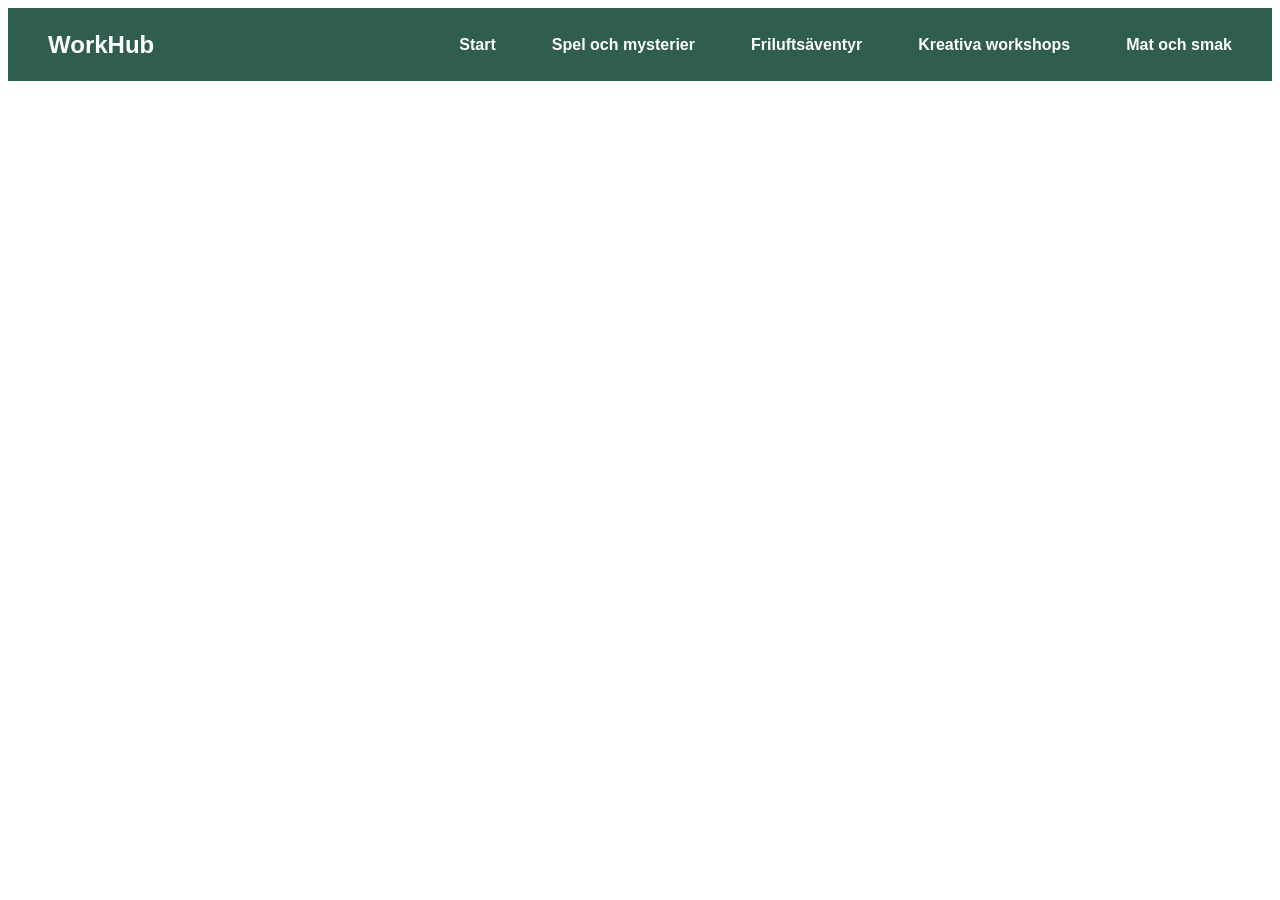
==== index.html @ 184ad090 "Add files via upload Startpage with header" ====
<!DOCTYPE html>
<html>
<head>
    <link
        rel="stylesheet" 
        href="style.css">
</head>
<body>

<!-- header for links and tabs to other pages -->
<header class="header">
    <nav>
        <h1>WorkHub</h1>
        <div
            class="nav-links">
            <a href=""><button>Start</button></a>
            <a href=""></a><button>Spel och mysterier</button></a>
            <a href=""></a><button>Friluftsäventyr</button></a>
            <a href=""></a><button>Kreativa workshops</button></a>
            <a href=""></a><button>Mat och smak</button></a>
        </div>
    </nav>
</header>

<main>
<!-- section for welcome text -->
<section class="hero">
</section>

<section class="booking">
<!-- bokningskorten -->
</section>

</main>

<footer>
<!-- copyright -->
</footer>

</body>

</html>
---- style.css ----
* {
    box-sizing: border-box;
}

nav {
    display: flex;
    align-items: center;
    justify-content: space-between;
    width: 100%;
    max-width: 1200px;
    margin-left: auto;
    margin-right: auto;
}

.header{
    background-color: #2F5D50;
    font-family: "Inter", sans-serif;
    font-weight: 600;
    color: #ffffff;
    width: auto;
    height: 73px;
    padding: 22px 40px;
    box-sizing: border-box;
    display: flex;
}

.nav-links {
    display: flex;
    gap: 28px;
}

.nav-links button{
    border: none;
    background: none;
    padding: 0;
    cursor: pointer;
    
    font-size: 16px;
    font-family: "Inter", sans-serif;
    font-weight: 600;
    color: #ffffff;
}

.nav-links button:hover{
    color: black;
}

.hero{
    background-color: #E4EDE9;
    font-family: "Inter", sans-serif;
    font-weight: 600;
    color: #6B7470;
    width: auto;
    height: 346;
    display: flex;
    flex-direction: column;
}
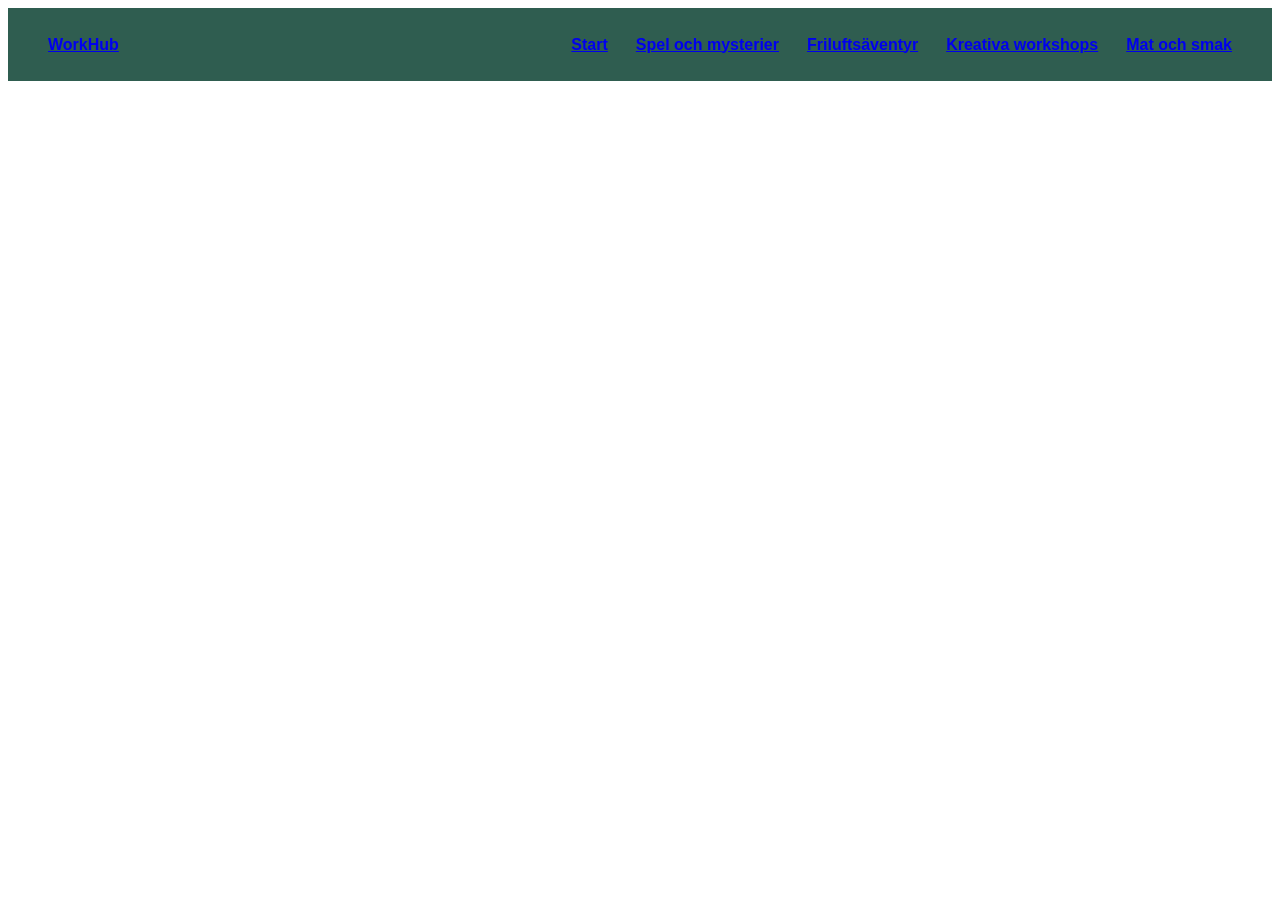
==== commit 5cb17d3d: "Updated sections and names who will do the task" ====
--- a/index.html
+++ b/index.html
@@ -1,42 +1,40 @@
 <!DOCTYPE html>
-<html>
+<html lang="sv">
 <head>
-    <link
-        rel="stylesheet" 
-        href="style.css">
+  <meta charset="UTF-8">
+  <meta name="viewport" content="width=device-width, initial-scale=1.0">
+  <title>WorkHub – Upplevelser</title>
+  <link rel="stylesheet" href="style.css">
 </head>
 <body>
 
-<!-- header for links and tabs to other pages -->
-<header class="header">
+  <!-- HEADER (Person 1 – Mike) -->
+  <header class="header">
     <nav>
-        <h1>WorkHub</h1>
-        <div
-            class="nav-links">
-            <a href=""><button>Start</button></a>
-            <a href=""></a><button>Spel och mysterier</button></a>
-            <a href=""></a><button>Friluftsäventyr</button></a>
-            <a href=""></a><button>Kreativa workshops</button></a>
-            <a href=""></a><button>Mat och smak</button></a>
-        </div>
+      <a href="index.html" class="logo">WorkHub</a>
+      <div class="nav-links">
+        <a href="index.html">Start</a>
+        <a href="spel.html">Spel och mysterier</a>
+        <a href="friluftsaventyr.html">Friluftsäventyr</a>
+        <a href="kreativa.html">Kreativa workshops</a>
+        <a href="mat.html">Mat och smak</a>
+      </div>
     </nav>
-</header>
+  </header>
 
-<main>
-<!-- section for welcome text -->
-<section class="hero">
-</section>
+  <main>
+    <!-- VÄLKOMSTSEKTION (Person 2 – Rashmoni) -->
+    <section class="hero">
+    </section>
 
-<section class="booking">
-<!-- bokningskorten -->
-</section>
+    <!-- OMRÅDESKORT (Person 3 – Natali) -->
+    <section class="booking">
+    </section>
+  </main>
 
-</main>
-
-<footer>
-<!-- copyright -->
-</footer>
+  <!-- FOOTER (Person 4 – Qustan) -->
+  <footer>
+  </footer>
 
 </body>
-
 </html>
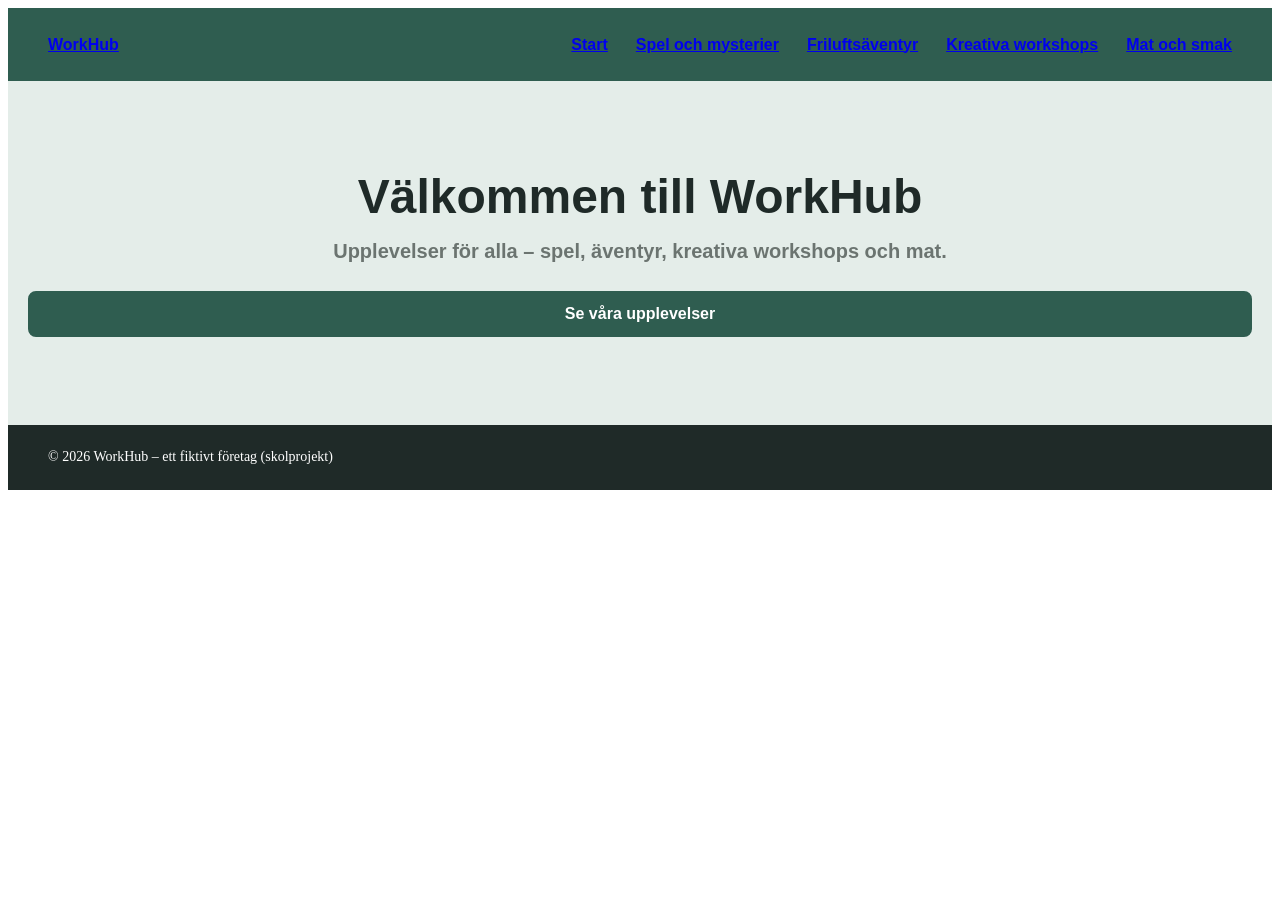
==== commit 53b4fea1: "added välkomsektion" ====
--- a/index.html
+++ b/index.html
@@ -23,8 +23,12 @@
   </header>
 
   <main>
+    
     <!-- VÄLKOMSTSEKTION (Person 2 – Rashmoni) -->
     <section class="hero">
+      <h1>Välkommen till WorkHub</h1>
+      <p>Upplevelser för alla – spel, äventyr, kreativa workshops och mat.</p>
+      <a href="#omraden" class="button">Se våra upplevelser</a>
     </section>
 
     <!-- OMRÅDESKORT (Person 3 – Natali) -->
@@ -32,8 +36,9 @@
     </section>
   </main>
 
-  <!-- FOOTER (Person 4 – Qustan) -->
+   <!-- FOOTER (Person 4 – Qustan) -->
   <footer>
+    <p>© 2026 WorkHub – ett fiktivt företag (skolprojekt)</p>
   </footer>
 
 </body>
--- a/style.css
+++ b/style.css
@@ -54,4 +54,84 @@
     height: 346;
     display: flex;
     flex-direction: column;
+}
+/* ===== Välkomstsektion och knappar (Person 2 – Rashmoni) ===== */
+
+/* Welcome section */
+.hero {
+  background-color: var(--color-light);
+  text-align: center;
+  padding: 88px 20px;
+}
+
+.hero h1 {
+  font-size: 3rem;
+  color: var(--color-text);
+  margin: 0 0 16px;
+}
+
+.hero p {
+  font-size: 1.25rem;
+  color: var(--color-muted);
+  margin: 0 0 28px;
+}
+
+/* Buttons – used on ALL pages */
+.button {
+  display: inline-block;
+  background-color: var(--color-primary);
+  color: var(--color-white);
+  padding: 12px 24px;
+  border: 2px solid var(--color-primary);
+  border-radius: 8px;
+  font-size: 1rem;
+  font-weight: 600;
+  text-decoration: none;
+  cursor: pointer;
+}
+
+.button:hover {
+  opacity: 0.85;
+}
+
+.button:focus-visible {
+  outline: 3px solid var(--color-accent);
+  outline-offset: 2px;
+}
+
+/* Secondary button, e.g. "Börja om" on the booking pages */
+.button-secondary {
+  background-color: var(--color-white);
+  color: var(--color-primary);
+}
+
+/* Smaller text on mobile */
+@media (max-width: 600px) {
+  .hero {
+    padding: 56px 16px;
+  }
+
+  .hero h1 {
+    font-size: 2rem;
+  }
+}
+:root {
+  --color-primary: #2F5D50;
+  --color-accent: #E07A3F;
+  --color-bg: #F7F5F0;
+  --color-text: #1F2A28;
+  --color-muted: #6B7470;
+  --color-light: #E4EDE9;
+  --color-white: #FFFFFF;
+}
+footer {
+    background-color: #1F2A28;
+    height: 65px;
+    padding: 24px 40px;
+}
+
+footer p {
+    margin: 0;
+    font-size: 14px;
+    color: white;
 }
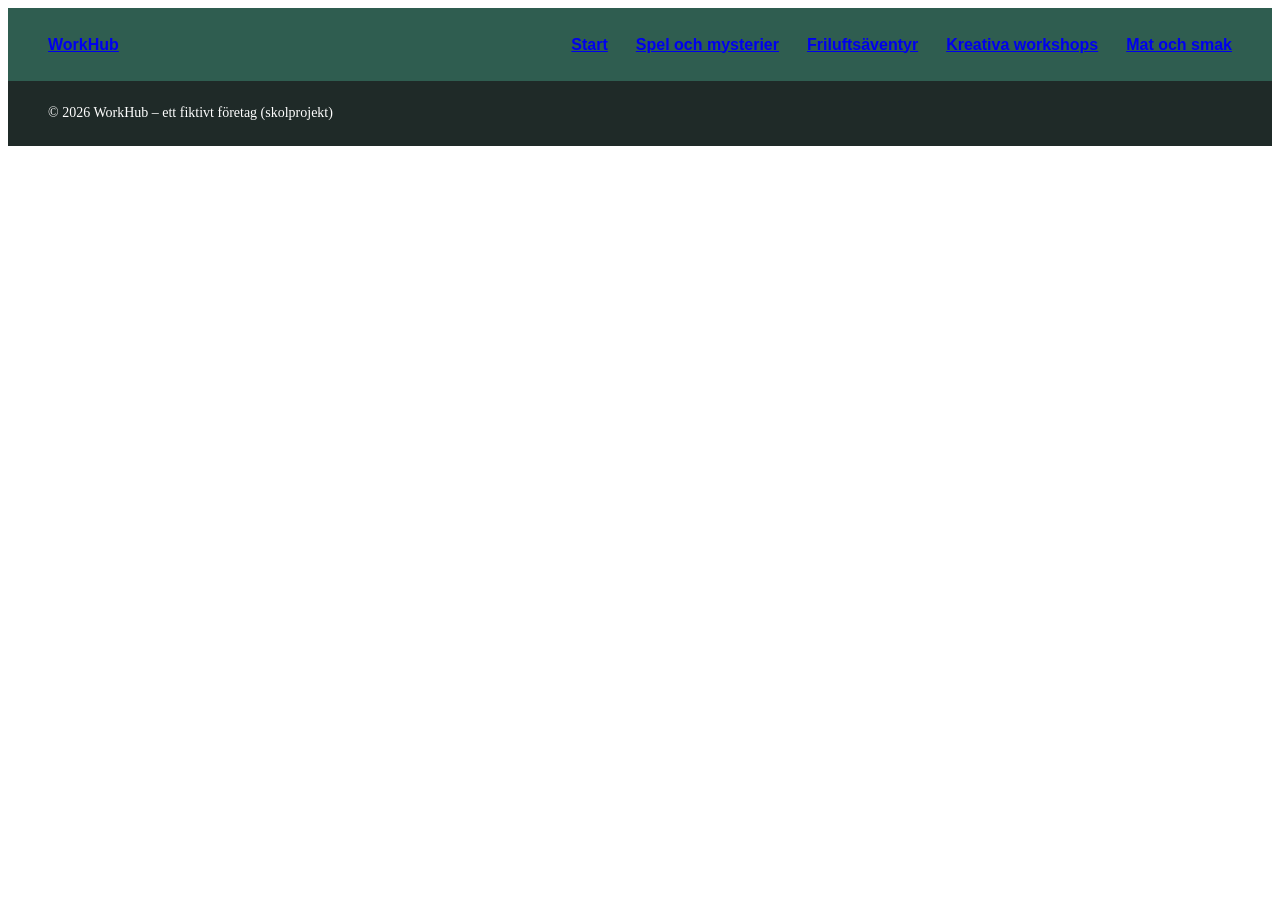
==== commit 08f2f56c: "Lägg till footer" ====
--- a/index.html
+++ b/index.html
@@ -23,12 +23,8 @@
   </header>
 
   <main>
-    
     <!-- VÄLKOMSTSEKTION (Person 2 – Rashmoni) -->
     <section class="hero">
-      <h1>Välkommen till WorkHub</h1>
-      <p>Upplevelser för alla – spel, äventyr, kreativa workshops och mat.</p>
-      <a href="#omraden" class="button">Se våra upplevelser</a>
     </section>
 
     <!-- OMRÅDESKORT (Person 3 – Natali) -->
--- a/style.css
+++ b/style.css
@@ -55,75 +55,6 @@
     display: flex;
     flex-direction: column;
 }
-/* ===== Välkomstsektion och knappar (Person 2 – Rashmoni) ===== */
-
-/* Welcome section */
-.hero {
-  background-color: var(--color-light);
-  text-align: center;
-  padding: 88px 20px;
-}
-
-.hero h1 {
-  font-size: 3rem;
-  color: var(--color-text);
-  margin: 0 0 16px;
-}
-
-.hero p {
-  font-size: 1.25rem;
-  color: var(--color-muted);
-  margin: 0 0 28px;
-}
-
-/* Buttons – used on ALL pages */
-.button {
-  display: inline-block;
-  background-color: var(--color-primary);
-  color: var(--color-white);
-  padding: 12px 24px;
-  border: 2px solid var(--color-primary);
-  border-radius: 8px;
-  font-size: 1rem;
-  font-weight: 600;
-  text-decoration: none;
-  cursor: pointer;
-}
-
-.button:hover {
-  opacity: 0.85;
-}
-
-.button:focus-visible {
-  outline: 3px solid var(--color-accent);
-  outline-offset: 2px;
-}
-
-/* Secondary button, e.g. "Börja om" on the booking pages */
-.button-secondary {
-  background-color: var(--color-white);
-  color: var(--color-primary);
-}
-
-/* Smaller text on mobile */
-@media (max-width: 600px) {
-  .hero {
-    padding: 56px 16px;
-  }
-
-  .hero h1 {
-    font-size: 2rem;
-  }
-}
-:root {
-  --color-primary: #2F5D50;
-  --color-accent: #E07A3F;
-  --color-bg: #F7F5F0;
-  --color-text: #1F2A28;
-  --color-muted: #6B7470;
-  --color-light: #E4EDE9;
-  --color-white: #FFFFFF;
-}
 footer {
     background-color: #1F2A28;
     height: 65px;
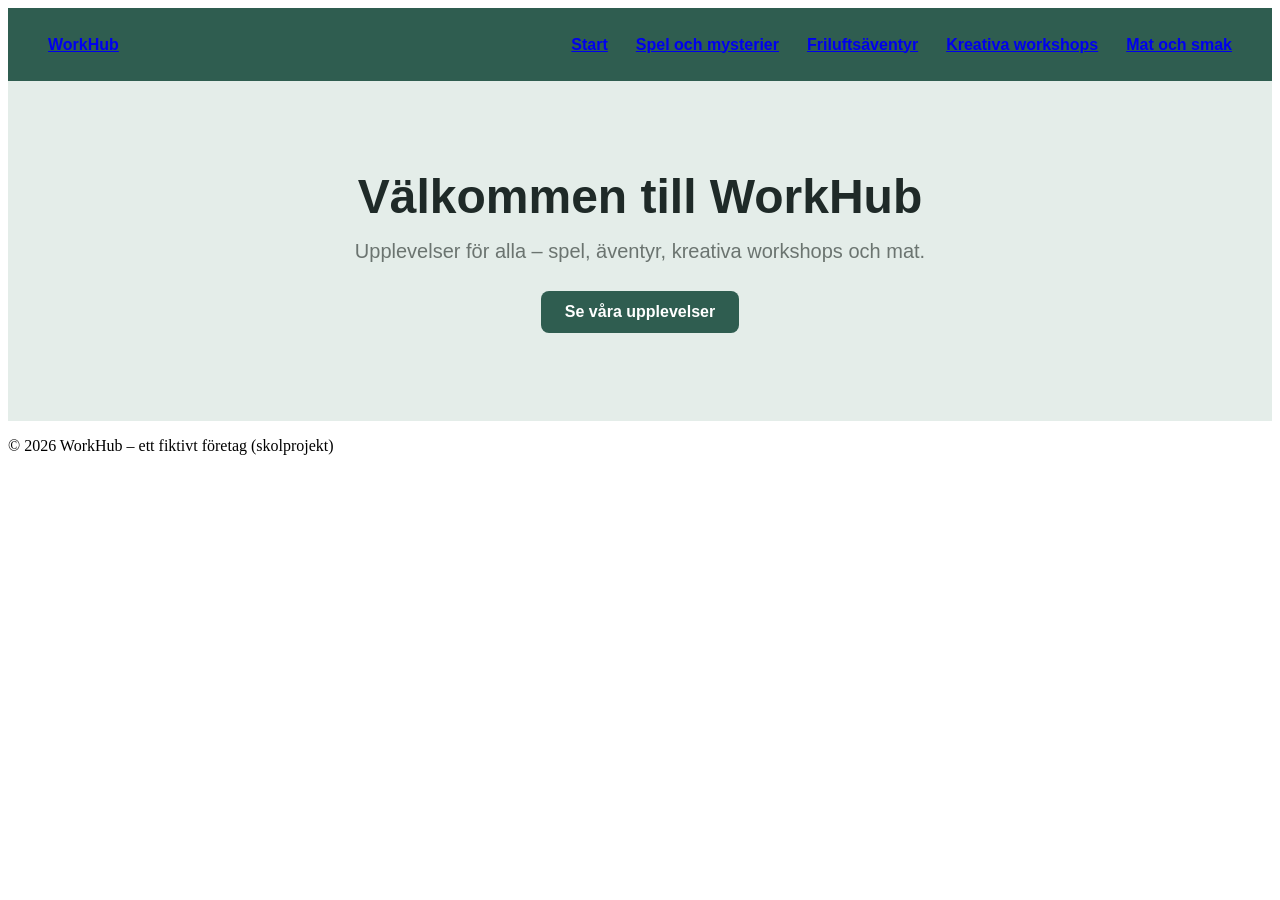
==== commit ecd8c162: "Lägger till välkomstsektion på startsidan" ====
--- a/index.html
+++ b/index.html
@@ -23,8 +23,12 @@
   </header>
 
   <main>
+    
     <!-- VÄLKOMSTSEKTION (Person 2 – Rashmoni) -->
     <section class="hero">
+    <h1>Välkommen till WorkHub</h1>
+    <p>Upplevelser för alla – spel, äventyr, kreativa workshops och mat.</p>
+    <a href="#omraden" class="button">Se våra upplevelser</a>
     </section>
 
     <!-- OMRÅDESKORT (Person 3 – Natali) -->
--- a/style.css
+++ b/style.css
@@ -42,27 +42,48 @@
 }
 
 .nav-links button:hover{
-    color: black;
+    color: #E07A3F;
 }
 
-.hero{
-    background-color: #E4EDE9;
-    font-family: "Inter", sans-serif;
-    font-weight: 600;
-    color: #6B7470;
-    width: auto;
-    height: 346;
+/* ===================================
+   VÄLKOMSTSEKTION
+=================================== */
+
+.hero {
     display: flex;
     flex-direction: column;
-}
-footer {
-    background-color: #1F2A28;
-    height: 65px;
-    padding: 24px 40px;
+    align-items: center;
+    justify-content: center;
+    text-align: center;
+
+    background-color: #E4EDE9;
+    padding: 88px 20px;
+    font-family: "Inter", sans-serif;
+    color: #1F2A28;
 }
 
-footer p {
-    margin: 0;
-    font-size: 14px;
-    color: white;
+.hero h1 {
+    font-size: 3rem;
+    margin: 0 0 16px;
+}
+
+.hero p {
+    font-size: 1.25rem;
+    color: #6B7470;
+    margin: 0 0 28px;
+}
+
+/* Knappen i välkomstsektionen */
+.hero .button {
+    display: inline-block;
+    background-color: #2F5D50;
+    color: #FFFFFF;
+    padding: 12px 24px;
+    border-radius: 8px;
+    text-decoration: none;
+    font-weight: 600;
+}
+
+.hero .button:hover {
+    background-color: #24483E;
 }
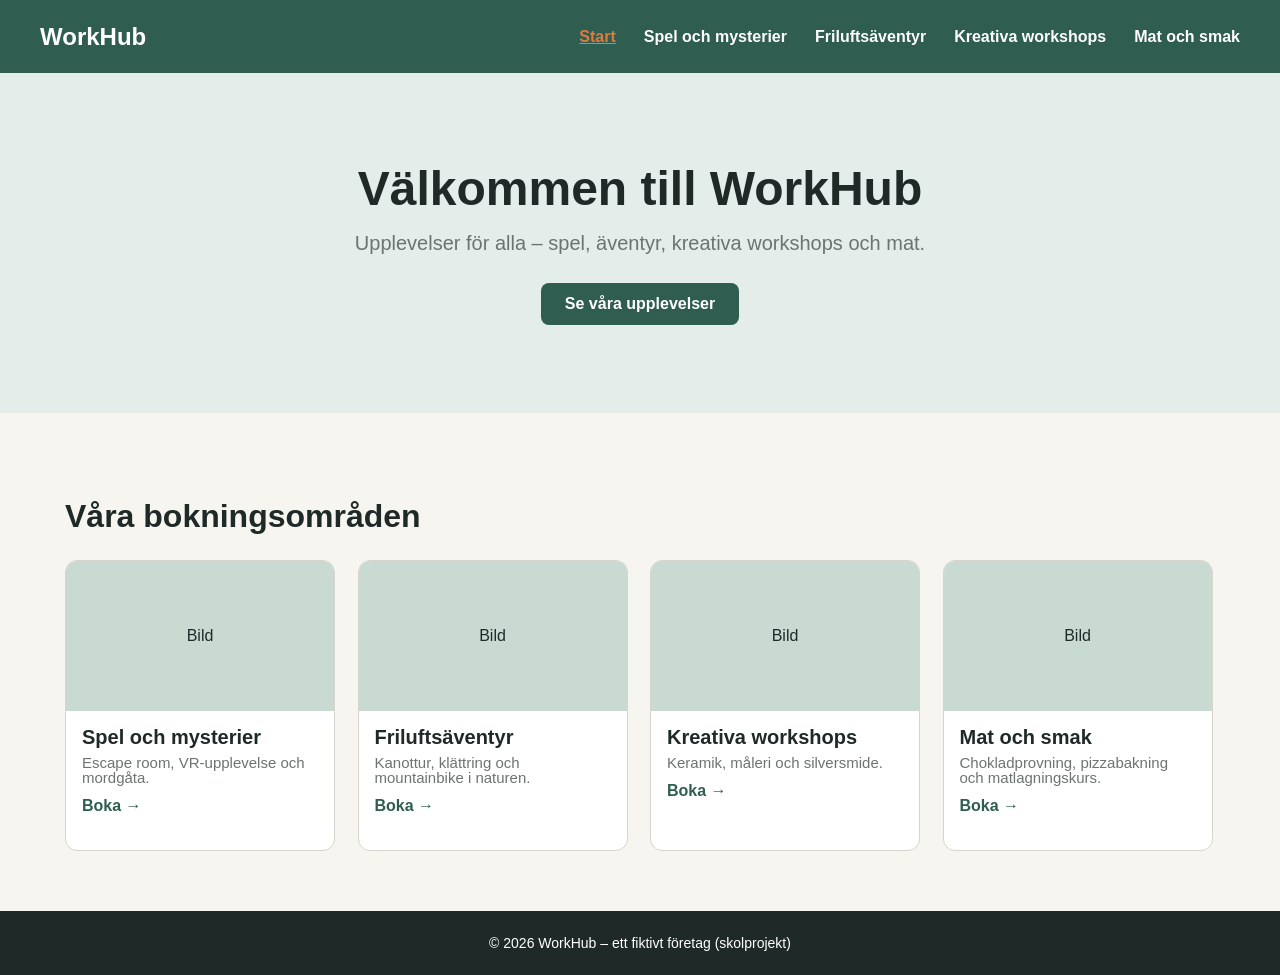
==== commit 51c349b3: "Färdigställer startsidan med bokningskort och footer" ====
--- a/index.html
+++ b/index.html
@@ -5,22 +5,24 @@
   <meta name="viewport" content="width=device-width, initial-scale=1.0">
   <title>WorkHub – Upplevelser</title>
   <link rel="stylesheet" href="style.css">
+<link rel="stylesheet" href="bokningsomrade.css">
 </head>
 <body>
 
   <!-- HEADER (Person 1 – Mike) -->
-  <header class="header">
+<header class="header">
     <nav>
-      <a href="index.html" class="logo">WorkHub</a>
-      <div class="nav-links">
-        <a href="index.html">Start</a>
-        <a href="spel.html">Spel och mysterier</a>
-        <a href="friluftsaventyr.html">Friluftsäventyr</a>
-        <a href="kreativa.html">Kreativa workshops</a>
-        <a href="mat.html">Mat och smak</a>
-      </div>
+        <h1>WorkHub</h1>
+        <div
+            class="nav-links">
+            <a href="index.html"><button style="color: #E07A3F;"><u>Start</u></button></a>
+            <a href="spel-sida.html"><button>Spel och mysterier</button></a>
+            <a href=""><button>Friluftsäventyr</button></a>
+            <a href=""><button>Kreativa workshops</button></a>
+            <a href=""><button>Mat och smak</button></a>
+        </div>
     </nav>
-  </header>
+</header>
 
   <main>
     
@@ -31,12 +33,66 @@
     <a href="#omraden" class="button">Se våra upplevelser</a>
     </section>
 
-    <!-- OMRÅDESKORT (Person 3 – Natali) -->
-    <section class="booking">
-    </section>
-  </main>
+   
+<!-- ===================================
+     BOKNINGSOMRÅDE – Person 3 (Natali)
+=================================== -->
 
-   <!-- FOOTER (Person 4 – Qustan) -->
+<section class="booking-areas" id="omraden">
+
+    <h2>Våra bokningsområden</h2>
+
+    <div class="booking-cards">
+
+        <!-- Spel och mysterier -->
+        <article class="booking-card">
+            <div class="card-image">Bild</div>
+
+            <div class="card-content">
+                <h3>Spel och mysterier</h3>
+                <p>Escape room, VR-upplevelse och mordgåta.</p>
+                <a href="#">Boka →</a>
+            </div>
+        </article>
+
+        <!-- Friluftsäventyr -->
+        <article class="booking-card">
+            <div class="card-image">Bild</div>
+
+            <div class="card-content">
+                <h3>Friluftsäventyr</h3>
+                <p>Kanottur, klättring och mountainbike i naturen.</p>
+                <a href="#">Boka →</a>
+            </div>
+        </article>
+
+        <!-- Kreativa workshops -->
+        <article class="booking-card">
+            <div class="card-image">Bild</div>
+
+            <div class="card-content">
+                <h3>Kreativa workshops</h3>
+                <p>Keramik, måleri och silversmide.</p>
+                <a href="kreativa-workshops.html">Boka →</a>
+            </div>
+        </article>
+
+        <!-- Mat och smak -->
+        <article class="booking-card">
+            <div class="card-image">Bild</div>
+
+            <div class="card-content">
+                <h3>Mat och smak</h3>
+                <p>Chokladprovning, pizzabakning och matlagningskurs.</p>
+                <a href="#">Boka →</a>
+            </div>
+        </article>
+
+    </div>
+
+</section>
+
+  <!-- FOOTER (Person 4 – Qustan) -->
   <footer>
     <p>© 2026 WorkHub – ett fiktivt företag (skolprojekt)</p>
   </footer>
--- a/style.css
+++ b/style.css
@@ -86,4 +86,21 @@
 
 .hero .button:hover {
     background-color: #24483E;
+}
+
+/* ===================================
+   FOOTER – Person 4 (Qustan)
+=================================== */
+
+footer {
+    background-color: #1F2A28;
+    padding: 24px 40px;
+    text-align: center;
+}
+
+footer p {
+    margin: 0;
+    font-family: "Inter", sans-serif;
+    font-size: 14px;
+    color: #FFFFFF;
 }
--- a/bokningsomrade.css
+++ b/bokningsomrade.css
@@ -0,0 +1,125 @@
+
+/* =========================
+   GRUNDSTIL
+   ========================= */
+
+body {
+    margin: 0;
+    background-color: #F7F5F0;
+    color: #1F2A28;
+    font-family: "Inter", sans-serif;
+}
+
+
+/* =========================
+   BOKNINGSOMRÅDE
+   ========================= */
+
+.booking-areas {
+    max-width: 1200px;
+    margin: 0 auto;
+    padding: 60px 25px;
+}
+
+.booking-areas h2 {
+    margin-bottom: 28px;
+    font-size: 32px;
+    font-weight: 700;
+    line-height: 1;
+    color: #1F2A28;
+}
+
+/* =========================
+   BOKNINGSKORT
+   ========================= */
+
+.booking-cards {
+    display: grid;
+    grid-template-columns: repeat(4, 1fr);
+    gap: 20px;
+    justify-content: center;
+}
+
+.booking-card {
+    display: flex;
+    flex-direction: column;
+    width: 100%;
+    max-width: 270px;
+    height: 291px;
+    background-color: #FFFFFF;
+    border: 1px solid #D9D4CB;
+    border-radius: 12px;
+    overflow: hidden;
+}
+
+/* =========================
+   BILDYTA
+   ========================= */
+
+.card-image {
+    height: 150px;
+    background-color:#C9DAD3;
+    display: flex;
+    align-items: center;
+    justify-content: center;
+}
+
+
+/* =========================
+   KORTENS INNEHÅLL
+   ========================= */
+
+.card-content {
+    padding: 16px;
+}
+
+.card-content h3 {
+    margin-top: 0;
+    margin-bottom: 8px;
+    font-size: 20px;
+    font-weight: 600;
+    color: #1F2A28;
+    line-height: 1;
+}
+
+.card-content p {
+    margin-top: 0;
+    margin-bottom: 12px;
+    font-size: 15px;
+    font-weight: 400;
+    line-height: 1;
+    color: #6B7470;
+}
+
+/* =========================
+   LÄNKAR
+   ========================= */
+
+.card-content a {
+    color: #2F5D50;
+    font-size: 16px;
+    font-weight: 600;
+    line-height: 1;
+    text-decoration: none;
+}
+
+.card-content a:hover {
+    text-decoration: underline;
+}
+
+
+/* =========================
+   RESPONSIV DESIGN
+   ========================= */
+
+@media (max-width: 900px) {
+    .booking-cards {
+        grid-template-columns: repeat(2, 1fr);
+    }
+}
+
+@media (max-width: 600px) {
+    .booking-cards {
+        grid-template-columns: 1fr;
+    }
+}
